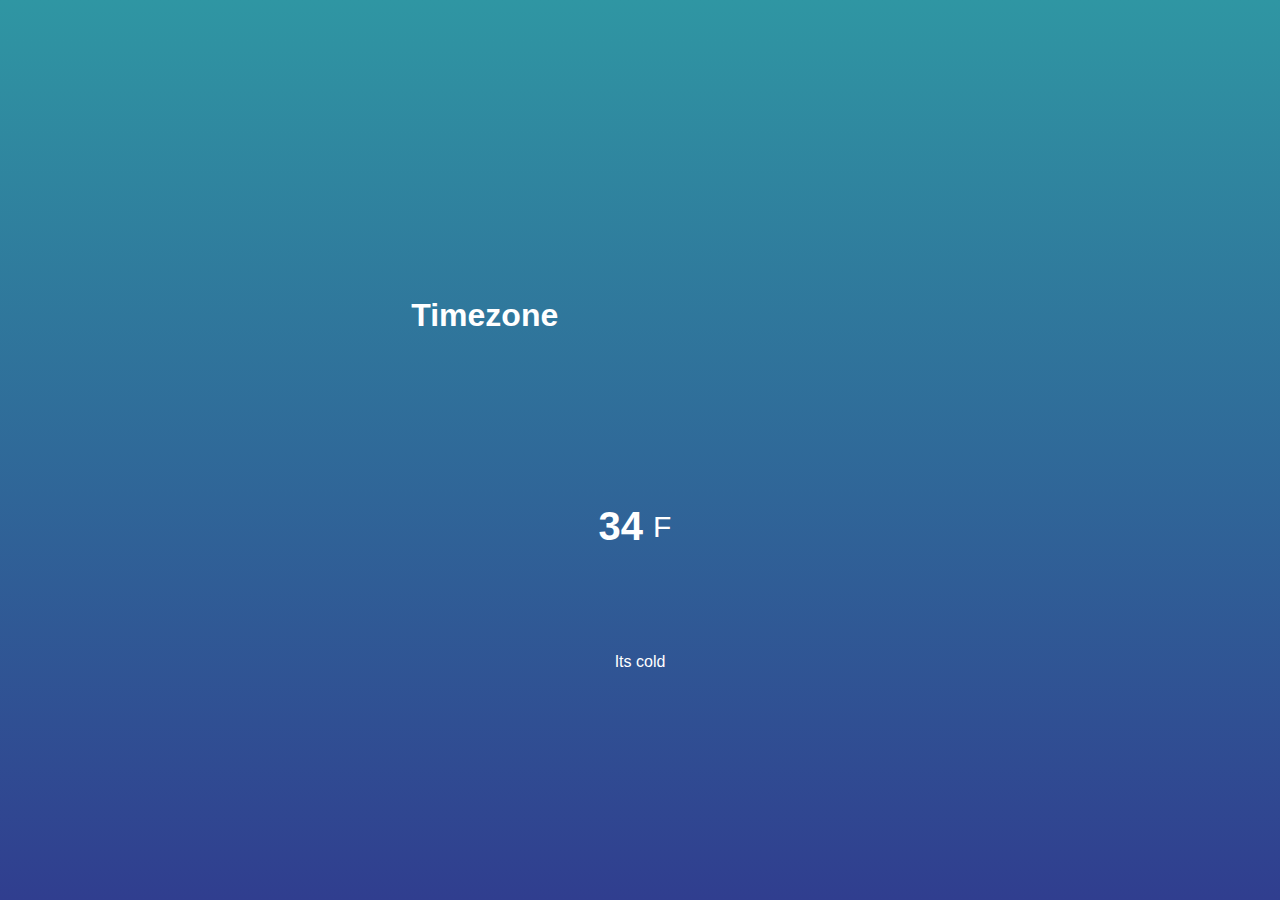
==== index.html @ 340e0e18 "create initial files" ====
<!DOCTYPE html>
<html lang="en">
  <head>
    <meta charset="UTF-8">
    <meta name="viewport" content="width=device-width, initial-scale=1.0">
    <link rel="stylesheet" href="./style.css">
    <title>Weather</title>
  </head>
  <body>

    <div class="loc">
      <h1 class="loc-timezone">Timezone</h1>
      <canvas class="icon" width="128" height="128"></canvas>
    </div>
    <div class="temp">
      <div class="degree-section">
        <h2 class="temp-degree">34</h2>
        <span>F</span>
      </div>
      <div class="temp-description">Its cold</div>
    </div>
    <script src="skycons.js"></script>
    <script src="app.js"></script>
  </body>
---- style.css ----
* {  
  margin: 0;
  padding: 0;
  box-sizing: border-box;
}

body {
  height: 100vh;
  display: flex;
  justify-content: center;
  flex-direction: column; 
  align-items: center;
  background: linear-gradient(rgb(47,150,163),rgb(48,62,143));
  font-family: sans-serif;
  color: white;
}

.loc, 
.temp {
  height: 30vh;
  width: 50%;
  display: flex;
  justify-content: space-around;
  align-items: center;
}

.temp {
  flex-direction: column;
}

.degree-section{
  display: flex;
  align-items: center;
  cursor: pointer; 
}

.degree-section span {
  margin: 10px;
  font-size: 30px;
}

.degree-section h2 {
  font-size: 40px;
}
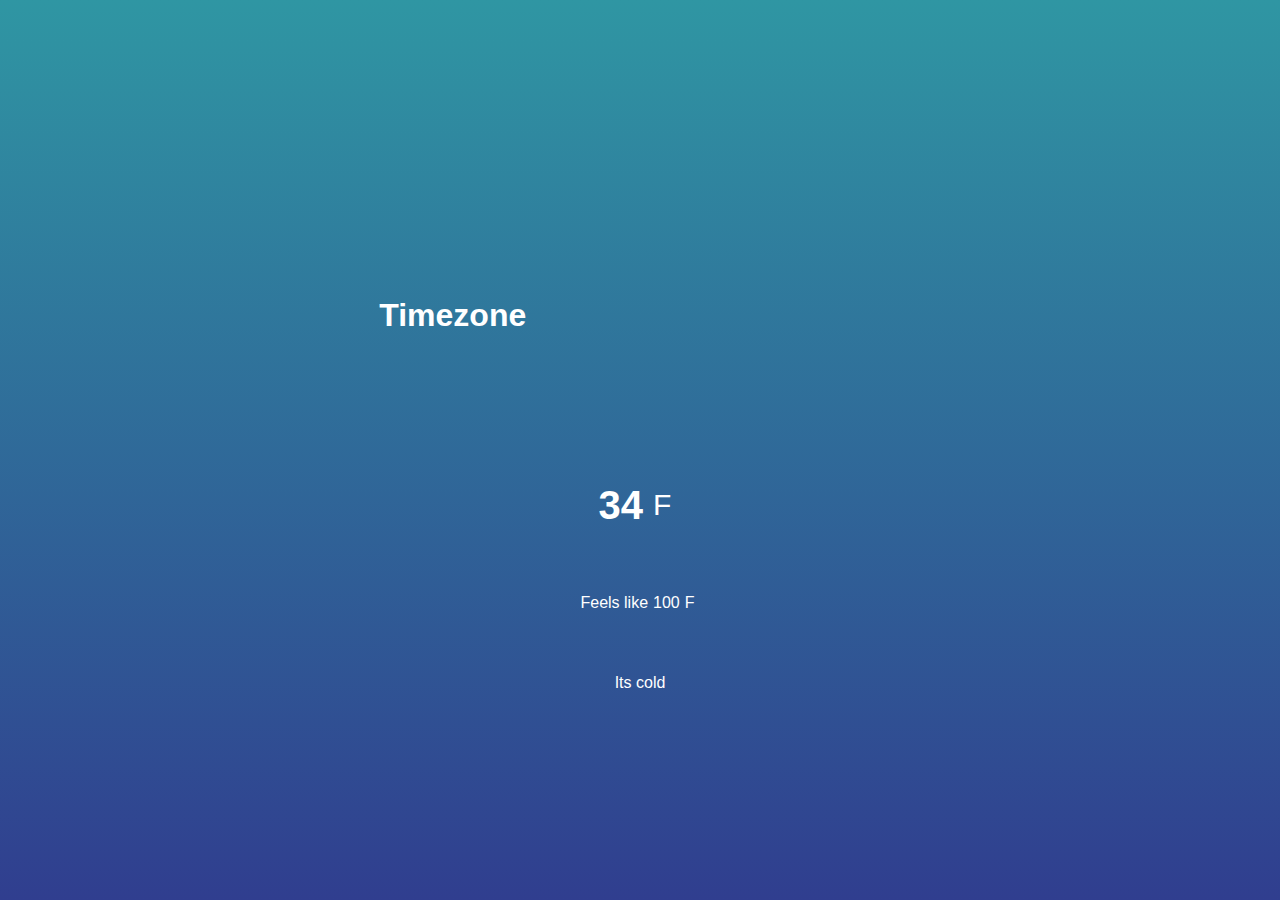
==== commit c9e8feb8: "add section for apparent temperature" ====
--- a/index.html
+++ b/index.html
@@ -17,8 +17,10 @@
         <h2 class="temp-degree">34</h2>
         <span>F</span>
       </div>
+      <div class="feelslike">Feels like <div class="feels-degrees">100</div><span>F</span></div>
       <div class="temp-description">Its cold</div>
     </div>
+
     <script src="skycons.js"></script>
     <script src="app.js"></script>
   </body>--- a/style.css
+++ b/style.css
@@ -18,7 +18,7 @@
 .loc, 
 .temp {
   height: 30vh;
-  width: 50%;
+  width: 60%;
   display: flex;
   justify-content: space-around;
   align-items: center;
@@ -28,7 +28,8 @@
   flex-direction: column;
 }
 
-.degree-section{
+.degree-section,
+.feelslike {
   display: flex;
   align-items: center;
   cursor: pointer; 
@@ -41,4 +42,12 @@
 
 .degree-section h2 {
   font-size: 40px;
+}
+
+.feelslike span {
+  margin: 5px;
+}
+
+.feels-degrees {
+  margin-left: 5px;
 }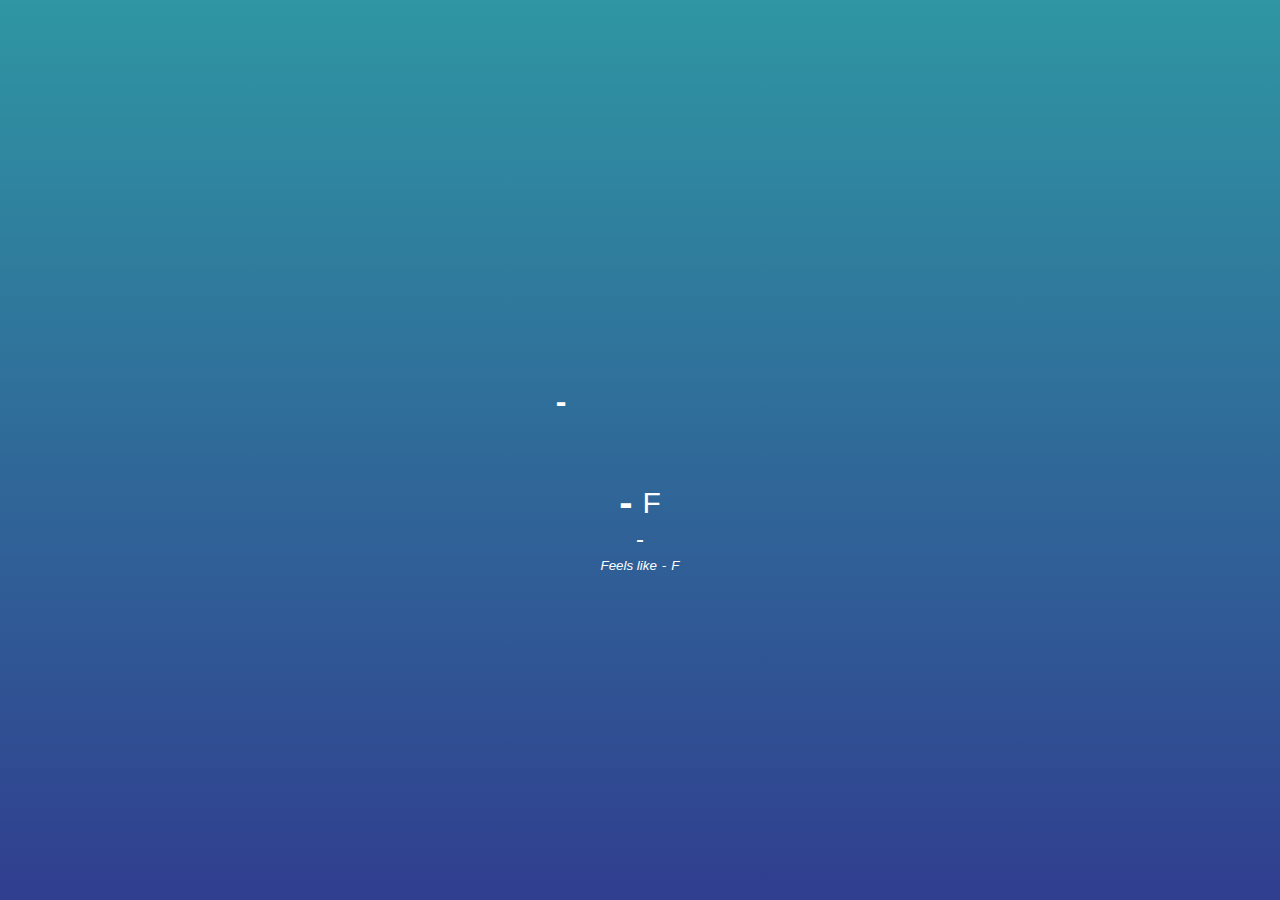
==== commit f3e4dc6b: "update layout and styling" ====
--- a/index.html
+++ b/index.html
@@ -9,16 +9,20 @@
   <body>
 
     <div class="loc">
-      <h1 class="loc-timezone">Timezone</h1>
+      <h1 class="loc-timezone">-</h1>
       <canvas class="icon" width="128" height="128"></canvas>
     </div>
+
     <div class="temp">
       <div class="degree-section">
-        <h2 class="temp-degree">34</h2>
+        <h2 class="temp-degree">-</h2>
         <span>F</span>
       </div>
-      <div class="feelslike">Feels like <div class="feels-degrees">100</div><span>F</span></div>
-      <div class="temp-description">Its cold</div>
+      <div class="temp-description">-</div>
+      <div class="feelslike">Feels like 
+        <div class="feels-degrees">-</div>
+        <span>F</span>
+      </div>
     </div>
 
     <script src="skycons.js"></script>
--- a/style.css
+++ b/style.css
@@ -17,8 +17,8 @@
 
 .loc, 
 .temp {
-  height: 30vh;
-  width: 60%;
+  max-height: 30vh;
+  max-width: 80%;
   display: flex;
   justify-content: space-around;
   align-items: center;
@@ -36,7 +36,7 @@
 }
 
 .degree-section span {
-  margin: 10px;
+  margin-left: 10px;
   font-size: 30px;
 }
 
@@ -45,9 +45,23 @@
 }
 
 .feelslike span {
-  margin: 5px;
+  margin-left: 5px;
 }
 
 .feels-degrees {
   margin-left: 5px;
+}
+
+.feelslike {
+  margin: 5px;
+  font-style: italic;
+  font-size: smaller;
+}
+
+.icon {
+  margin: 15px;
+}
+
+.temp-description {
+  font-size: x-large;
 }